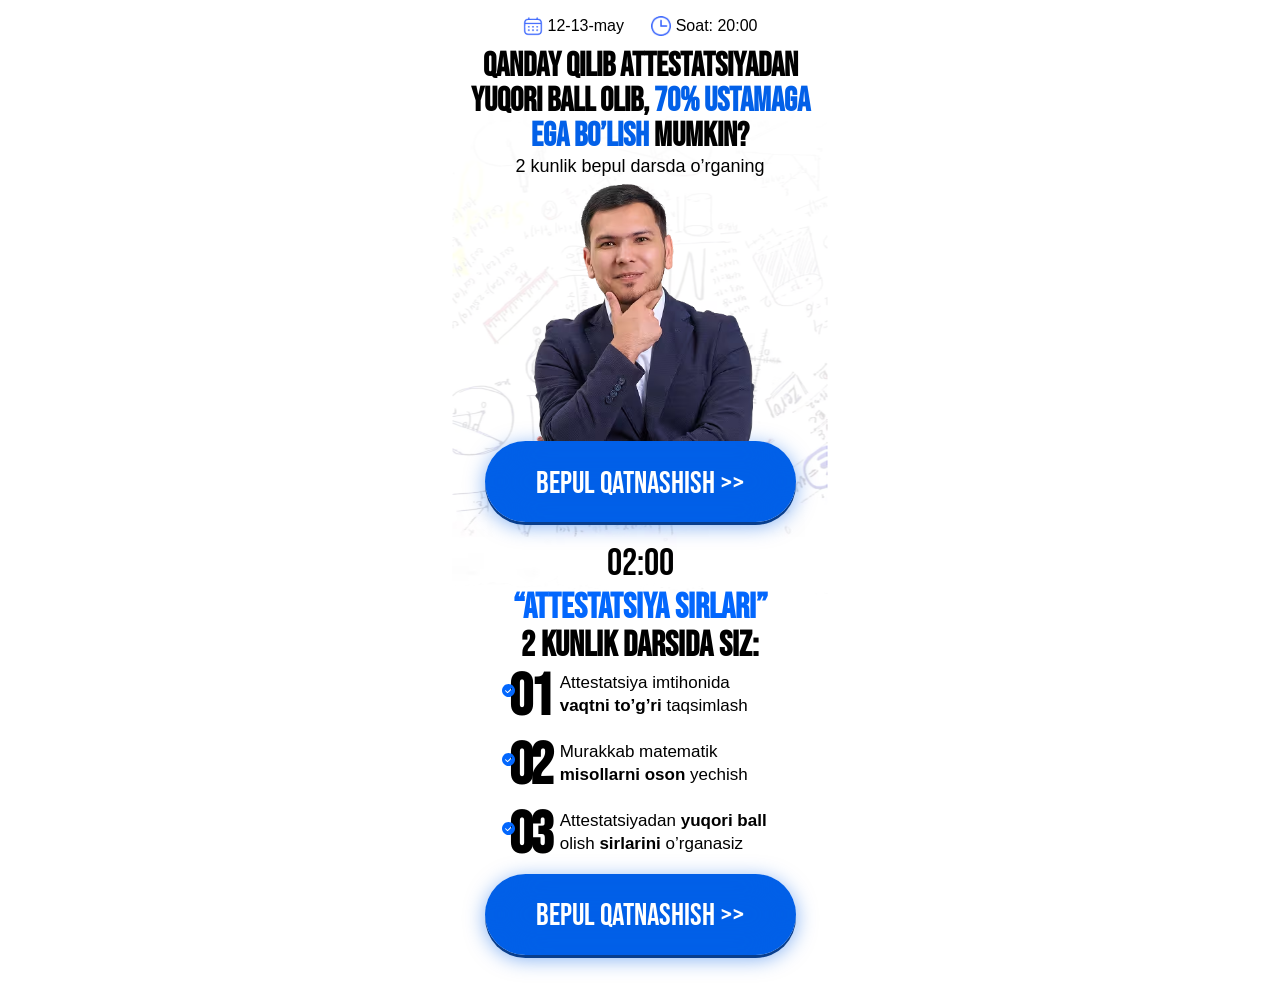
==== index.html @ 6d9cdaf8 "Update index.html" ====
<!DOCTYPE html>
<html lang="uz">
<head>
<meta charset="UTF-8">
<meta name="viewport" content="width=device-width,initial-scale=1">
<meta name="description" content="Attestatsiyadan yuqori ball olib 70% ustamaga ega bo'lish bo'yicha 2 kunlik bepul onlayn dars.">
<title>Abbosxon Sayliev — Attestatsiya Sirlari</title>
<style>*{margin:0;padding:0;box-sizing:border-box}body{background:#fff}.container{max-width:375px;margin:0 auto;padding:0 13px}.wrapper{position:relative}.wrapper__img{position:absolute;top:25px;left:50%;transform:translateX(-50%);max-width:375px;width:100%;height:570px;object-fit:cover;z-index:1}.header{position:relative;z-index:11;padding:16px 0 12px}.header__container{max-width:261px;width:100%;display:flex;align-items:center;justify-content:space-between}.header__row{display:flex;align-items:center;gap:5px}.row__text{font-family:"SF Pro Display",sans-serif;font-size:16px;line-height:100%}.hero{position:relative;z-index:11}.hero__title{font-family:"Bebas Neue",sans-serif;font-size:clamp(25px,8vw,31px);line-height:113%;text-align:center;text-transform:uppercase;margin-bottom:4px;min-height:71px}.hero__title span{color:#0260E8}.hero__text{font-family:Inter,sans-serif;font-size:18px;line-height:100%;text-align:center;margin-bottom:8px}.logo{max-width:229px;width:100%;margin:0 auto;display:flex;height:auto;aspect-ratio:229/258}.btn{max-width:311px;width:100%;display:flex;align-items:center;justify-content:center;gap:8px;font-family:"Bebas Neue",sans-serif;font-size:30px;line-height:100%;height:81px;text-align:center;border-radius:1520px;text-transform:uppercase;color:#fff;text-decoration:none;padding:19px 0;margin:0 auto 32px;background:linear-gradient(0deg,#0260E8,#0260E8),radial-gradient(102.92% 102.92% at 50% -45.56%,rgba(2,96,232,.55) 0%,rgba(2,96,232,0) 100%);box-shadow:0 3px 0 0 #093E8C,0 0 36.48px 0 #0260E899 inset,0 4px 20px 0 #0260E880;border:none;cursor:pointer}.timer{margin-top:-10px;font-family:"Bebas Neue",sans-serif;font-size:36px;line-height:100%;text-align:center;text-transform:uppercase;min-height:36px}.inner__title{margin:8px 0 3px;font-family:"Bebas Neue",sans-serif;font-size:33px;line-height:115%;text-align:center;text-transform:uppercase}.inner__title span{color:#0367FD}.inner__row{display:flex;align-items:center;justify-content:center;gap:8px;margin:0 auto 13px}.row__title{font-family:"Bebas Neue",sans-serif;font-size:56px;line-height:100%;letter-spacing:-.05em;position:relative;z-index:4}.sticky{position:absolute;left:-7px;top:17px;z-index:11}.inner__text{font-family:Inter,sans-serif;font-size:17px;line-height:135%;max-width:211px;width:100%}.inner__text b{font-weight:900}</style>
<link rel="stylesheet" href="./css/main.css" media="print" onload="this.media='all'">
<noscript><link rel="stylesheet" href="./css/main.css"></noscript>
</head>
<body>
<!-- Meta Pixel Code -->
<script>
!function(f,b,e,v,n,t,s)
{if(f.fbq)return;n=f.fbq=function(){n.callMethod?
n.callMethod.apply(n,arguments):n.queue.push(arguments)};
if(!f._fbq)f._fbq=n;n.push=n;n.loaded=!0;n.version='2.0';
n.queue=[];t=b.createElement(e);t.async=!0;
t.src=v;s=b.getElementsByTagName(e)[0];
s.parentNode.insertBefore(t,s)}(window, document,'script',
'https://connect.facebook.net/en_US/fbevents.js');
fbq('init', '818161497680283');
fbq('track', 'PageView');
</script>
<noscript><img height="1" width="1" style="display:none"
src="https://www.facebook.com/tr?id=818161497680283&ev=PageView&noscript=1"
/></noscript>
<!-- End Meta Pixel Code -->
<main>
<div class="wrapper">
<img class="wrapper__img" src="./images/wrapper__img.avif" width="375" height="570" fetchpriority="high" decoding="async" alt="" role="presentation">
<header class="header">
<div class="header__container container">
<div class="header__row">
<img src="./images/calendar.png" width="20" height="20" decoding="async" alt="">
<p class="row__text">12-13-may</p>
</div>
<div class="header__row">
<img src="./images/clock.png" width="20" height="20" decoding="async" alt="">
<p class="row__text">Soat: 20:00</p>
</div>
</div>
</header>
</div>
<section class="hero">
<div class="hero__container container">
<h1 class="hero__title">Qanday qilib Attestatsiyadan <br> yuqori ball olib, <span>70% ustamaga <br> ega bo&rsquo;lish</span> mumkin?</h1>
<p class="hero__text">2 kunlik bepul darsda o&rsquo;rganing</p>
<img src="./images/logo.avif" width="229" height="258" fetchpriority="high" decoding="async" alt="logo" class="logo">
<button type="button" class="btn webinar-cta">bepul qatnashish &gt;&gt;</button>
<p class="timer" id="timer">02:00</p>
<div class="hero__inner">
<h2 class="inner__title"><span>&ldquo;Attestatsiya Sirlari&rdquo;</span> <br> 2 kunlik darsida siz:</h2>
<svg width="0" height="0" style="position:absolute" aria-hidden="true"><symbol id="stic" viewBox="0 0 13 13"><path d="M5.54125 7.97875L3.94875 6.38625C3.85125 6.28875 3.73207 6.24 3.59125 6.24C3.45043 6.24 3.32582 6.29418 3.2175 6.4025C3.12 6.5 3.07125 6.61918 3.07125 6.76C3.07125 6.90082 3.12 7.02 3.2175 7.1175L5.2 9.11625C5.2975 9.21375 5.41125 9.2625 5.54125 9.2625C5.67125 9.2625 5.785 9.21375 5.8825 9.11625L9.76625 5.2325C9.87457 5.12418 9.92875 4.99957 9.92875 4.85875C9.92875 4.71793 9.87457 4.59332 9.76625 4.485C9.65793 4.3875 9.53062 4.34145 9.38437 4.34687C9.23812 4.3523 9.11625 4.40375 9.01875 4.50125L5.54125 7.97875ZM6.5 13C5.61168 13 4.77207 12.8294 3.98125 12.4881C3.19043 12.1469 2.4998 11.6811 1.90937 11.0906C1.31896 10.5002 0.853125 9.80957 0.511875 9.01875C0.170625 8.22793 0 7.38832 0 6.5C0 5.60082 0.170625 4.75582 0.511875 3.965C0.853125 3.17418 1.31896 2.48625 1.90937 1.90125C2.4998 1.31625 3.19043 0.853125 3.98125 0.511875C4.77207 0.170625 5.61168 0 6.5 0C7.39918 0 8.24418 0.170625 9.035 0.511875C9.82582 0.853125 10.5138 1.31625 11.0988 1.90125C11.6838 2.48625 12.1469 3.17418 12.4881 3.965C12.8294 4.75582 13 5.60082 13 6.5C13 7.38832 12.8294 8.22793 12.4881 9.01875C12.1469 9.80957 11.6838 10.5002 11.0988 11.0906C10.5138 11.6811 9.82582 12.1469 9.035 12.4881C8.24418 12.8294 7.39918 13 6.5 13Z" fill="#0367FD"/></symbol></svg>
<div class="inner__row">
<h3 class="row__title">01<svg class="sticky" width="13" height="13" aria-hidden="true"><use href="#stic"/></svg></h3>
<p class="inner__text">Attestatsiya imtihonida <br> <b>vaqtni to&rsquo;g&rsquo;ri</b> taqsimlash</p>
</div>
<div class="inner__row">
<h3 class="row__title">02<svg class="sticky" width="13" height="13" aria-hidden="true"><use href="#stic"/></svg></h3>
<p class="inner__text">Murakkab matematik <br> <b>misollarni oson</b> yechish</p>
</div>
<div class="inner__row">
<h3 class="row__title">03<svg class="sticky" width="13" height="13" aria-hidden="true"><use href="#stic"/></svg></h3>
<p class="inner__text">Attestatsiyadan <b>yuqori ball</b> olish <b>sirlarini</b> o&rsquo;rganasiz</p>
</div>
<button type="button" class="btn webinar-cta">bepul qatnashish &gt;&gt;</button>
</div>
</div>
</section>
</main>
<div id="registrationModal" class="homeModal" style="display:none">
<div class="homeModalOverlay"></div>
<div class="homeFormContainer">
<button type="button" class="closeButton" id="closeModalBtn" aria-label="Yopish"><svg xmlns="http://www.w3.org/2000/svg" width="16" height="16" viewBox="0 0 12 12" fill="none"><path d="M1 11L11 1M1 1L11 11" stroke="currentColor" stroke-width="1.5" stroke-linecap="round"/></svg></button>
<div class="homeFormTop"><h2 class="homeFormTopTitle">Ro&rsquo;yxatdan o&rsquo;tish uchun <br> ma&rsquo;lumotlaringizni kiriting!</h2></div>
<form id="registrationForm" name="contact-form">
<div class="HomeFormRow">
<label class="HomeFormRowLabel" for="phone">Telefon raqamingiz:</label>
<div class="phone-input-container">
<button type="button" class="selected-country" id="selectedCountry">
<div id="selectedCountryFlag" style="display:flex;align-items:center"></div>
<svg id="dropdownIcon" xmlns="http://www.w3.org/2000/svg" width="16" height="16" viewBox="0 0 24 24" fill="none" stroke="currentColor" stroke-width="2" stroke-linecap="round" stroke-linejoin="round"><polyline points="6 9 12 15 18 9"/></svg>
<span class="selected-code" id="selectedCountryCode">+998</span>
</button>
<div class="country-dropdown" id="countryDropdown" style="display:none"></div>
<div class="phone-field" style="flex:1"><input class="HomeFormRowInput phone-input" type="tel" id="phone" name="phone" inputmode="numeric" placeholder="88 888 88 88" autocomplete="tel" style="border:none;background-color:transparent;padding-left:5px;width:100%"></div>
</div>
<p class="homeFormErrorText" id="phoneError" style="display:none">&#10060; Telefon raqam mos emas!</p>
</div>
<button type="submit" class="HomeFormBtn" id="submitBtn">DAVOM ETISH</button>
</form>
</div>
</div>
<script defer src="./js/phoneFormatter.js"></script>
<script defer src="./js/app.js"></script>
</body>
</html>
---- css/main.css ----
@font-face{font-family:"Bebas Neue";src:url(../font/BebasNeue-Regular.subset.woff2) format("woff2");font-weight:400;font-display:swap;size-adjust:105%;ascent-override:90%;descent-override:20%;line-gap-override:0%}.homeModal,.homeModalOverlay{position:fixed;top:0;left:0;width:100%;height:100vh}.homeModal{z-index:30;display:flex;justify-content:center;align-items:center}.homeModalOverlay{background:rgb(0 0 0/.3);backdrop-filter:blur(5px)}.homeFormContainer{position:fixed;z-index:30;background:#fff;color:#000;border-radius:8px;padding:20px 40px 40px;width:100%;max-width:520px;box-shadow:0 4px 12px rgb(0 0 0/.1);margin:0 20px;top:50%;left:50%;transform:translate(-50%,-50%)}.homeFormTop{display:flex;justify-content:space-between}.homeFormTopTitle{font-family:Inter,sans-serif;font-size:clamp(21px,6.6vw,24px);margin:0 auto 20px;color:#000;font-weight:600;text-align:center}.closeButton{background:0 0;border:none;cursor:pointer;padding:4px;display:flex;justify-content:center;align-items:center;position:absolute;top:20px;right:20px;color:#000}.homeFormErrorText{color:#e53e3e;margin-bottom:12px;font-size:14px;font-family:system-ui,-apple-system,sans-serif;padding:5px 0}.HomeFormRowInput,.HomeFormRowLabel{font-family:system-ui,-apple-system,sans-serif;font-size:18px}.HomeFormRow{margin-bottom:20px}.HomeFormRowLabel{display:block;margin-bottom:6px;color:#000}.HomeFormRowInput{width:100%;padding:10px 16px;border:1px solid #c9c9c9;min-height:48px;background:#f3f7f8;border-radius:6px;font-weight:400;outline:0;height:50px;transition:border-color .2s}.HomeFormRowInput:focus{border-color:#FB0}.HomeFormRowInput::placeholder{color:#aaa}.HomeFormBtn{font-family:sans-serif;height:60px;width:100%;cursor:pointer;border-radius:10px;background:linear-gradient(0deg,#0260E8,#0260E8),radial-gradient(102.92% 102.92% at 50% -45.56%,rgb(2 96 232/.55) 0%,#fff0 100%);transition:.3s;font-weight:700;font-size:28px;color:#fff;text-transform:uppercase;border:none;display:flex;align-items:center;justify-content:center}.phone-input-container{display:flex;align-items:center;position:relative;border:1px solid #c9c9c9;background:#fff0;border-radius:6px}.selected-code{display:flex;margin-left:10px}.selected-country{display:flex;align-items:center;padding:10px 0 10px 10px;border-radius:6px;cursor:pointer;min-height:50px;font-family:sans-serif;font-size:18px;min-width:max-content;border:none;background:#fff0}.country-dropdown{position:absolute;top:110%;left:0;width:100%;background:#fff;border:1px solid #c9c9c9;border-radius:6px;box-shadow:0 4px 12px rgb(0 0 0/.1);z-index:40;max-height:200px;overflow-y:auto}.country-option{display:flex;justify-content:space-between;align-items:center;padding:10px;cursor:pointer}.country-option:hover{background:#f3f7f8}.country-option.selected{background:#e6f0fa}.country-name,.country-code{font-family:sans-serif;font-size:14px}.country-code{color:#666}@media (max-width:768px){.homeFormContainer{max-width:100%;padding:80px 20px 20px;margin:0;border-radius:6px;height:100vh}.homeFormTopTitle{font-weight:700;margin-bottom:15px;max-width:408px}.homeFormTop{flex-direction:column;align-items:flex-start}.closeButton{width:100%;height:50px;background:#000;color:#fff;padding-right:20px;top:0;left:0;justify-content:end}.homeFormErrorText{font-size:12px;margin-bottom:8px}.HomeFormRowInput{padding:0 12px;min-height:40px;background:#fff0}.HomeFormRowInput::placeholder{color:#a3a3a3}.HomeFormBtn{font-size:18px;margin-top:24px}}@media (max-width:480px){.HomeFormRowInput{border-radius:10px}.HomeFormBtn{font-size:16px;padding:10px 0;height:50px}}
---- css/main.css ----
@font-face{font-family:"Bebas Neue";src:url(../font/BebasNeue-Regular.subset.woff2) format("woff2");font-weight:400;font-display:swap;size-adjust:105%;ascent-override:90%;descent-override:20%;line-gap-override:0%}.homeModal,.homeModalOverlay{position:fixed;top:0;left:0;width:100%;height:100vh}.homeModal{z-index:30;display:flex;justify-content:center;align-items:center}.homeModalOverlay{background:rgb(0 0 0/.3);backdrop-filter:blur(5px)}.homeFormContainer{position:fixed;z-index:30;background:#fff;color:#000;border-radius:8px;padding:20px 40px 40px;width:100%;max-width:520px;box-shadow:0 4px 12px rgb(0 0 0/.1);margin:0 20px;top:50%;left:50%;transform:translate(-50%,-50%)}.homeFormTop{display:flex;justify-content:space-between}.homeFormTopTitle{font-family:Inter,sans-serif;font-size:clamp(21px,6.6vw,24px);margin:0 auto 20px;color:#000;font-weight:600;text-align:center}.closeButton{background:0 0;border:none;cursor:pointer;padding:4px;display:flex;justify-content:center;align-items:center;position:absolute;top:20px;right:20px;color:#000}.homeFormErrorText{color:#e53e3e;margin-bottom:12px;font-size:14px;font-family:system-ui,-apple-system,sans-serif;padding:5px 0}.HomeFormRowInput,.HomeFormRowLabel{font-family:system-ui,-apple-system,sans-serif;font-size:18px}.HomeFormRow{margin-bottom:20px}.HomeFormRowLabel{display:block;margin-bottom:6px;color:#000}.HomeFormRowInput{width:100%;padding:10px 16px;border:1px solid #c9c9c9;min-height:48px;background:#f3f7f8;border-radius:6px;font-weight:400;outline:0;height:50px;transition:border-color .2s}.HomeFormRowInput:focus{border-color:#FB0}.HomeFormRowInput::placeholder{color:#aaa}.HomeFormBtn{font-family:sans-serif;height:60px;width:100%;cursor:pointer;border-radius:10px;background:linear-gradient(0deg,#0260E8,#0260E8),radial-gradient(102.92% 102.92% at 50% -45.56%,rgb(2 96 232/.55) 0%,#fff0 100%);transition:.3s;font-weight:700;font-size:28px;color:#fff;text-transform:uppercase;border:none;display:flex;align-items:center;justify-content:center}.phone-input-container{display:flex;align-items:center;position:relative;border:1px solid #c9c9c9;background:#fff0;border-radius:6px}.selected-code{display:flex;margin-left:10px}.selected-country{display:flex;align-items:center;padding:10px 0 10px 10px;border-radius:6px;cursor:pointer;min-height:50px;font-family:sans-serif;font-size:18px;min-width:max-content;border:none;background:#fff0}.country-dropdown{position:absolute;top:110%;left:0;width:100%;background:#fff;border:1px solid #c9c9c9;border-radius:6px;box-shadow:0 4px 12px rgb(0 0 0/.1);z-index:40;max-height:200px;overflow-y:auto}.country-option{display:flex;justify-content:space-between;align-items:center;padding:10px;cursor:pointer}.country-option:hover{background:#f3f7f8}.country-option.selected{background:#e6f0fa}.country-name,.country-code{font-family:sans-serif;font-size:14px}.country-code{color:#666}@media (max-width:768px){.homeFormContainer{max-width:100%;padding:80px 20px 20px;margin:0;border-radius:6px;height:100vh}.homeFormTopTitle{font-weight:700;margin-bottom:15px;max-width:408px}.homeFormTop{flex-direction:column;align-items:flex-start}.closeButton{width:100%;height:50px;background:#000;color:#fff;padding-right:20px;top:0;left:0;justify-content:end}.homeFormErrorText{font-size:12px;margin-bottom:8px}.HomeFormRowInput{padding:0 12px;min-height:40px;background:#fff0}.HomeFormRowInput::placeholder{color:#a3a3a3}.HomeFormBtn{font-size:18px;margin-top:24px}}@media (max-width:480px){.HomeFormRowInput{border-radius:10px}.HomeFormBtn{font-size:16px;padding:10px 0;height:50px}}
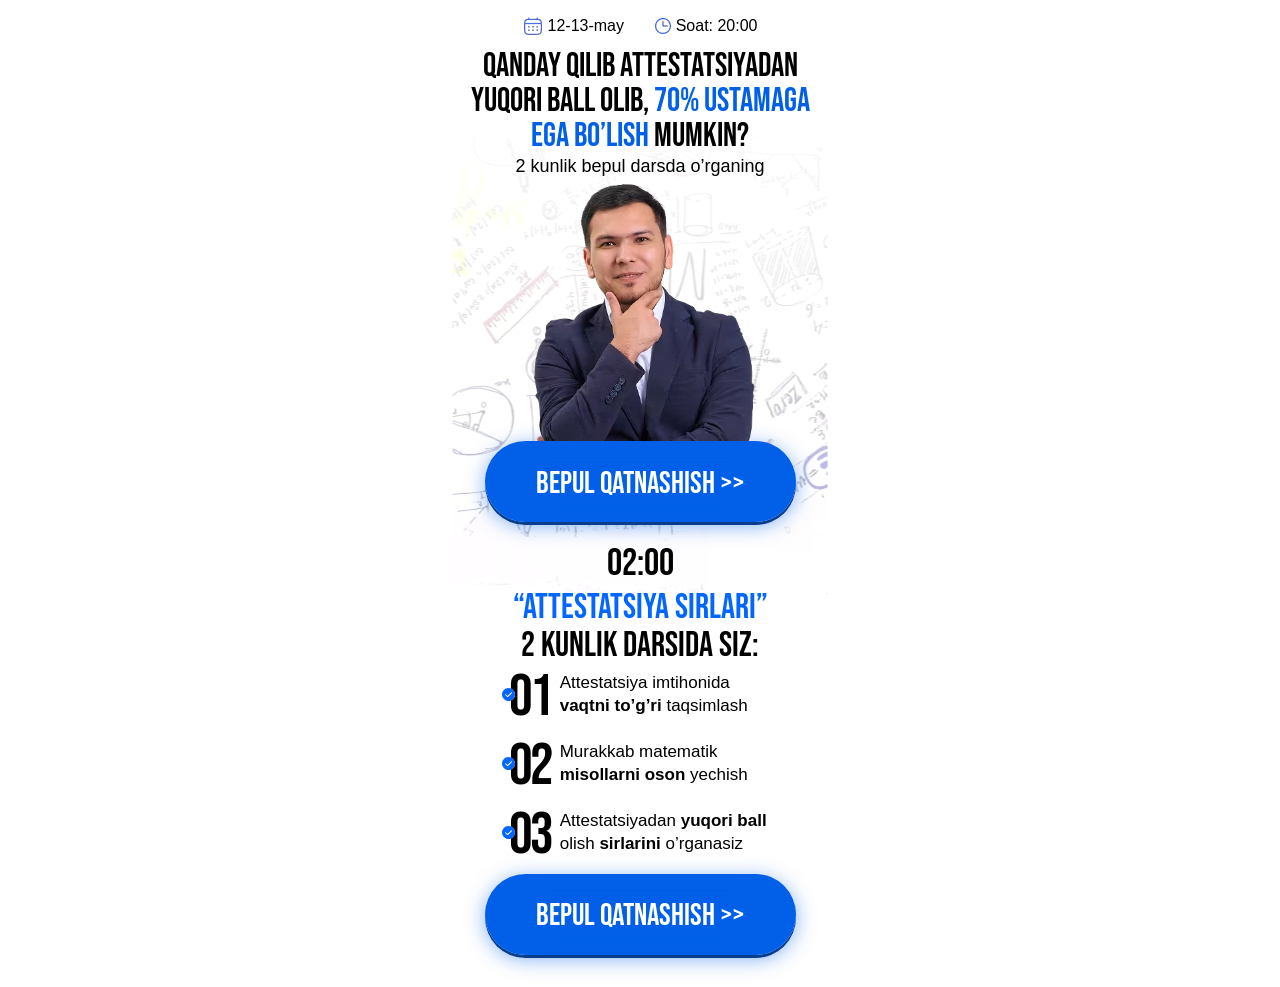
==== commit f6549652: "add" ====
--- a/index.html
+++ b/index.html
@@ -3,41 +3,25 @@
 <head>
 <meta charset="UTF-8">
 <meta name="viewport" content="width=device-width,initial-scale=1">
-<meta name="description" content="Attestatsiyadan yuqori ball olib 70% ustamaga ega bo'lish bo'yicha 2 kunlik bepul onlayn dars.">
 <title>Abbosxon Sayliev — Attestatsiya Sirlari</title>
-<style>*{margin:0;padding:0;box-sizing:border-box}body{background:#fff}.container{max-width:375px;margin:0 auto;padding:0 13px}.wrapper{position:relative}.wrapper__img{position:absolute;top:25px;left:50%;transform:translateX(-50%);max-width:375px;width:100%;height:570px;object-fit:cover;z-index:1}.header{position:relative;z-index:11;padding:16px 0 12px}.header__container{max-width:261px;width:100%;display:flex;align-items:center;justify-content:space-between}.header__row{display:flex;align-items:center;gap:5px}.row__text{font-family:"SF Pro Display",sans-serif;font-size:16px;line-height:100%}.hero{position:relative;z-index:11}.hero__title{font-family:"Bebas Neue",sans-serif;font-size:clamp(25px,8vw,31px);line-height:113%;text-align:center;text-transform:uppercase;margin-bottom:4px;min-height:71px}.hero__title span{color:#0260E8}.hero__text{font-family:Inter,sans-serif;font-size:18px;line-height:100%;text-align:center;margin-bottom:8px}.logo{max-width:229px;width:100%;margin:0 auto;display:flex;height:auto;aspect-ratio:229/258}.btn{max-width:311px;width:100%;display:flex;align-items:center;justify-content:center;gap:8px;font-family:"Bebas Neue",sans-serif;font-size:30px;line-height:100%;height:81px;text-align:center;border-radius:1520px;text-transform:uppercase;color:#fff;text-decoration:none;padding:19px 0;margin:0 auto 32px;background:linear-gradient(0deg,#0260E8,#0260E8),radial-gradient(102.92% 102.92% at 50% -45.56%,rgba(2,96,232,.55) 0%,rgba(2,96,232,0) 100%);box-shadow:0 3px 0 0 #093E8C,0 0 36.48px 0 #0260E899 inset,0 4px 20px 0 #0260E880;border:none;cursor:pointer}.timer{margin-top:-10px;font-family:"Bebas Neue",sans-serif;font-size:36px;line-height:100%;text-align:center;text-transform:uppercase;min-height:36px}.inner__title{margin:8px 0 3px;font-family:"Bebas Neue",sans-serif;font-size:33px;line-height:115%;text-align:center;text-transform:uppercase}.inner__title span{color:#0367FD}.inner__row{display:flex;align-items:center;justify-content:center;gap:8px;margin:0 auto 13px}.row__title{font-family:"Bebas Neue",sans-serif;font-size:56px;line-height:100%;letter-spacing:-.05em;position:relative;z-index:4}.sticky{position:absolute;left:-7px;top:17px;z-index:11}.inner__text{font-family:Inter,sans-serif;font-size:17px;line-height:135%;max-width:211px;width:100%}.inner__text b{font-weight:900}</style>
+<style>*{margin:0;padding:0;box-sizing:border-box}body{background:#fff}.container{max-width:375px;margin:0 auto;padding:0 13px}.wrapper{position:relative}.wrapper__img{position:absolute;top:25px;left:50%;transform:translateX(-50%);max-width:375px;width:100%;height:570px;object-fit:cover;z-index:1}.header{position:relative;z-index:11;padding:16px 0 12px}.header__container{max-width:261px;width:100%;display:flex;align-items:center;justify-content:space-between}.header__row{display:flex;align-items:center;gap:5px}.row__text{font-family:"SF Pro Display",sans-serif;font-size:16px;line-height:100%}.hero{position:relative;z-index:11}.hero__title{font-family:"Bebas Neue",sans-serif;font-size:clamp(25px,8vw,31px);line-height:113%;text-align:center;text-transform:uppercase;margin-bottom:4px;min-height:71px;font-weight:400}.hero__title span{color:#0260E8}.hero__text{font-family:Inter,sans-serif;font-size:18px;line-height:100%;text-align:center;margin-bottom:8px}.logo{max-width:229px;width:100%;margin:0 auto;display:flex;height:auto;aspect-ratio:229/258}.btn{max-width:311px;width:100%;display:flex;align-items:center;justify-content:center;gap:8px;font-family:"Bebas Neue",sans-serif;font-size:30px;line-height:100%;height:81px;text-align:center;border-radius:1520px;text-transform:uppercase;color:#fff;text-decoration:none;padding:19px 0;margin:0 auto 32px;background:linear-gradient(0deg,#0260E8,#0260E8),radial-gradient(102.92% 102.92% at 50% -45.56%,rgba(2,96,232,.55) 0%,rgba(2,96,232,0) 100%);box-shadow:0 3px 0 0 #093E8C,0 0 36.48px 0 #0260E899 inset,0 4px 20px 0 #0260E880;border:none;cursor:pointer;font-weight:400}.timer{margin-top:-10px;font-family:"Bebas Neue",sans-serif;font-size:36px;line-height:100%;text-align:center;text-transform:uppercase;min-height:36px}.inner__title{margin:8px 0 3px;font-family:"Bebas Neue",sans-serif;font-size:33px;line-height:115%;text-align:center;text-transform:uppercase;font-weight:400}.inner__title span{color:#0367FD}.inner__row{display:flex;align-items:center;justify-content:center;gap:8px;margin:0 auto 13px}.row__title{font-family:"Bebas Neue",sans-serif;font-size:56px;line-height:100%;letter-spacing:-.05em;font-weight:400;position:relative;z-index:4}.sticky{position:absolute;left:-7px;top:25%;transform:translateY(-50%);z-index:11}.inner__text{font-family:Inter,sans-serif;font-size:17px;line-height:135%;max-width:211px;width:100%}.inner__text b{font-weight:900}</style>
 <link rel="stylesheet" href="./css/main.css" media="print" onload="this.media='all'">
 <noscript><link rel="stylesheet" href="./css/main.css"></noscript>
+<link rel="preconnect" href="https://connect.facebook.net" />
+<link rel="preconnect" href="https://www.facebook.com" />
 </head>
 <body>
-<!-- Meta Pixel Code -->
-<script>
-!function(f,b,e,v,n,t,s)
-{if(f.fbq)return;n=f.fbq=function(){n.callMethod?
-n.callMethod.apply(n,arguments):n.queue.push(arguments)};
-if(!f._fbq)f._fbq=n;n.push=n;n.loaded=!0;n.version='2.0';
-n.queue=[];t=b.createElement(e);t.async=!0;
-t.src=v;s=b.getElementsByTagName(e)[0];
-s.parentNode.insertBefore(t,s)}(window, document,'script',
-'https://connect.facebook.net/en_US/fbevents.js');
-fbq('init', '818161497680283');
-fbq('track', 'PageView');
-</script>
-<noscript><img height="1" width="1" style="display:none"
-src="https://www.facebook.com/tr?id=818161497680283&ev=PageView&noscript=1"
-/></noscript>
-<!-- End Meta Pixel Code -->
 <main>
 <div class="wrapper">
-<img class="wrapper__img" src="./images/wrapper__img.avif" width="375" height="570" fetchpriority="high" decoding="async" alt="" role="presentation">
+<img id="wrapperImg" class="wrapper__img" width="375" height="570" decoding="async" alt="" role="presentation">
 <header class="header">
 <div class="header__container container">
 <div class="header__row">
-<img src="./images/calendar.png" width="20" height="20" decoding="async" alt="">
+<img src="./images/calendar.avif" width="20" height="20" decoding="async" loading="lazy" alt="logo">
 <p class="row__text">12-13-may</p>
 </div>
 <div class="header__row">
-<img src="./images/clock.png" width="20" height="20" decoding="async" alt="">
+<img src="./images/clock.avif" width="16" height="16" decoding="async" loading="lazy" alt="logo">
 <p class="row__text">Soat: 20:00</p>
 </div>
 </div>
@@ -47,28 +31,52 @@
 <div class="hero__container container">
 <h1 class="hero__title">Qanday qilib Attestatsiyadan <br> yuqori ball olib, <span>70% ustamaga <br> ega bo&rsquo;lish</span> mumkin?</h1>
 <p class="hero__text">2 kunlik bepul darsda o&rsquo;rganing</p>
-<img src="./images/logo.avif" width="229" height="258" fetchpriority="high" decoding="async" alt="logo" class="logo">
+<img src="./images/logo.avif" width="229" height="258" fetchpriority="high" decoding="async" loading="lazy" alt="logo" class="logo">
 <button type="button" class="btn webinar-cta">bepul qatnashish &gt;&gt;</button>
 <p class="timer" id="timer">02:00</p>
 <div class="hero__inner">
 <h2 class="inner__title"><span>&ldquo;Attestatsiya Sirlari&rdquo;</span> <br> 2 kunlik darsida siz:</h2>
-<svg width="0" height="0" style="position:absolute" aria-hidden="true"><symbol id="stic" viewBox="0 0 13 13"><path d="M5.54125 7.97875L3.94875 6.38625C3.85125 6.28875 3.73207 6.24 3.59125 6.24C3.45043 6.24 3.32582 6.29418 3.2175 6.4025C3.12 6.5 3.07125 6.61918 3.07125 6.76C3.07125 6.90082 3.12 7.02 3.2175 7.1175L5.2 9.11625C5.2975 9.21375 5.41125 9.2625 5.54125 9.2625C5.67125 9.2625 5.785 9.21375 5.8825 9.11625L9.76625 5.2325C9.87457 5.12418 9.92875 4.99957 9.92875 4.85875C9.92875 4.71793 9.87457 4.59332 9.76625 4.485C9.65793 4.3875 9.53062 4.34145 9.38437 4.34687C9.23812 4.3523 9.11625 4.40375 9.01875 4.50125L5.54125 7.97875ZM6.5 13C5.61168 13 4.77207 12.8294 3.98125 12.4881C3.19043 12.1469 2.4998 11.6811 1.90937 11.0906C1.31896 10.5002 0.853125 9.80957 0.511875 9.01875C0.170625 8.22793 0 7.38832 0 6.5C0 5.60082 0.170625 4.75582 0.511875 3.965C0.853125 3.17418 1.31896 2.48625 1.90937 1.90125C2.4998 1.31625 3.19043 0.853125 3.98125 0.511875C4.77207 0.170625 5.61168 0 6.5 0C7.39918 0 8.24418 0.170625 9.035 0.511875C9.82582 0.853125 10.5138 1.31625 11.0988 1.90125C11.6838 2.48625 12.1469 3.17418 12.4881 3.965C12.8294 4.75582 13 5.60082 13 6.5C13 7.38832 12.8294 8.22793 12.4881 9.01875C12.1469 9.80957 11.6838 10.5002 11.0988 11.0906C10.5138 11.6811 9.82582 12.1469 9.035 12.4881C8.24418 12.8294 7.39918 13 6.5 13Z" fill="#0367FD"/></symbol></svg>
 <div class="inner__row">
-<h3 class="row__title">01<svg class="sticky" width="13" height="13" aria-hidden="true"><use href="#stic"/></svg></h3>
+<h3 class="row__title">
+01
+<span class="sticky" >
+<svg width="13" height="13" viewBox="0 0 13 13" fill="none" xmlns="http://www.w3.org/2000/svg">
+<circle cx="6.5" cy="6.5" r="6.5" fill="white"/>
+<path d="M5.54125 7.97875L3.94875 6.38625C3.85125 6.28875 3.73207 6.24 3.59125 6.24C3.45043 6.24 3.32582 6.29418 3.2175 6.4025C3.12 6.5 3.07125 6.61918 3.07125 6.76C3.07125 6.90082 3.12 7.02 3.2175 7.1175L5.2 9.11625C5.2975 9.21375 5.41125 9.2625 5.54125 9.2625C5.67125 9.2625 5.785 9.21375 5.8825 9.11625L9.76625 5.2325C9.87457 5.12418 9.92875 4.99957 9.92875 4.85875C9.92875 4.71793 9.87457 4.59332 9.76625 4.485C9.65793 4.3875 9.53062 4.34145 9.38437 4.34687C9.23812 4.3523 9.11625 4.40375 9.01875 4.50125L5.54125 7.97875ZM6.5 13C5.61168 13 4.77207 12.8294 3.98125 12.4881C3.19043 12.1469 2.4998 11.6811 1.90937 11.0906C1.31896 10.5002 0.853125 9.80957 0.511875 9.01875C0.170625 8.22793 0 7.38832 0 6.5C0 5.60082 0.170625 4.75582 0.511875 3.965C0.853125 3.17418 1.31896 2.48625 1.90937 1.90125C2.4998 1.31625 3.19043 0.853125 3.98125 0.511875C4.77207 0.170625 5.61168 0 6.5 0C7.39918 0 8.24418 0.170625 9.035 0.511875C9.82582 0.853125 10.5138 1.31625 11.0988 1.90125C11.6838 2.48625 12.1469 3.17418 12.4881 3.965C12.8294 4.75582 13 5.60082 13 6.5C13 7.38832 12.8294 8.22793 12.4881 9.01875C12.1469 9.80957 11.6838 10.5002 11.0988 11.0906C10.5138 11.6811 9.82582 12.1469 9.035 12.4881C8.24418 12.8294 7.39918 13 6.5 13Z" fill="#0367FD"/>
+</svg>
+</span>
+</h3>
 <p class="inner__text">Attestatsiya imtihonida <br> <b>vaqtni to&rsquo;g&rsquo;ri</b> taqsimlash</p>
 </div>
 <div class="inner__row">
-<h3 class="row__title">02<svg class="sticky" width="13" height="13" aria-hidden="true"><use href="#stic"/></svg></h3>
+<h3 class="row__title">
+02
+<span class="sticky" >
+<svg width="13" height="13" viewBox="0 0 13 13" fill="none" xmlns="http://www.w3.org/2000/svg">
+<circle cx="6.5" cy="6.5" r="6.5" fill="white"/>
+<path d="M5.54125 7.97875L3.94875 6.38625C3.85125 6.28875 3.73207 6.24 3.59125 6.24C3.45043 6.24 3.32582 6.29418 3.2175 6.4025C3.12 6.5 3.07125 6.61918 3.07125 6.76C3.07125 6.90082 3.12 7.02 3.2175 7.1175L5.2 9.11625C5.2975 9.21375 5.41125 9.2625 5.54125 9.2625C5.67125 9.2625 5.785 9.21375 5.8825 9.11625L9.76625 5.2325C9.87457 5.12418 9.92875 4.99957 9.92875 4.85875C9.92875 4.71793 9.87457 4.59332 9.76625 4.485C9.65793 4.3875 9.53062 4.34145 9.38437 4.34687C9.23812 4.3523 9.11625 4.40375 9.01875 4.50125L5.54125 7.97875ZM6.5 13C5.61168 13 4.77207 12.8294 3.98125 12.4881C3.19043 12.1469 2.4998 11.6811 1.90937 11.0906C1.31896 10.5002 0.853125 9.80957 0.511875 9.01875C0.170625 8.22793 0 7.38832 0 6.5C0 5.60082 0.170625 4.75582 0.511875 3.965C0.853125 3.17418 1.31896 2.48625 1.90937 1.90125C2.4998 1.31625 3.19043 0.853125 3.98125 0.511875C4.77207 0.170625 5.61168 0 6.5 0C7.39918 0 8.24418 0.170625 9.035 0.511875C9.82582 0.853125 10.5138 1.31625 11.0988 1.90125C11.6838 2.48625 12.1469 3.17418 12.4881 3.965C12.8294 4.75582 13 5.60082 13 6.5C13 7.38832 12.8294 8.22793 12.4881 9.01875C12.1469 9.80957 11.6838 10.5002 11.0988 11.0906C10.5138 11.6811 9.82582 12.1469 9.035 12.4881C8.24418 12.8294 7.39918 13 6.5 13Z" fill="#0367FD"/>
+</svg>
+</span>
+</h3>
 <p class="inner__text">Murakkab matematik <br> <b>misollarni oson</b> yechish</p>
 </div>
 <div class="inner__row">
-<h3 class="row__title">03<svg class="sticky" width="13" height="13" aria-hidden="true"><use href="#stic"/></svg></h3>
+<h3 class="row__title">
+03
+<span class="sticky" >
+<svg width="13" height="13" viewBox="0 0 13 13" fill="none" xmlns="http://www.w3.org/2000/svg">
+<circle cx="6.5" cy="6.5" r="6.5" fill="white"/>
+<path d="M5.54125 7.97875L3.94875 6.38625C3.85125 6.28875 3.73207 6.24 3.59125 6.24C3.45043 6.24 3.32582 6.29418 3.2175 6.4025C3.12 6.5 3.07125 6.61918 3.07125 6.76C3.07125 6.90082 3.12 7.02 3.2175 7.1175L5.2 9.11625C5.2975 9.21375 5.41125 9.2625 5.54125 9.2625C5.67125 9.2625 5.785 9.21375 5.8825 9.11625L9.76625 5.2325C9.87457 5.12418 9.92875 4.99957 9.92875 4.85875C9.92875 4.71793 9.87457 4.59332 9.76625 4.485C9.65793 4.3875 9.53062 4.34145 9.38437 4.34687C9.23812 4.3523 9.11625 4.40375 9.01875 4.50125L5.54125 7.97875ZM6.5 13C5.61168 13 4.77207 12.8294 3.98125 12.4881C3.19043 12.1469 2.4998 11.6811 1.90937 11.0906C1.31896 10.5002 0.853125 9.80957 0.511875 9.01875C0.170625 8.22793 0 7.38832 0 6.5C0 5.60082 0.170625 4.75582 0.511875 3.965C0.853125 3.17418 1.31896 2.48625 1.90937 1.90125C2.4998 1.31625 3.19043 0.853125 3.98125 0.511875C4.77207 0.170625 5.61168 0 6.5 0C7.39918 0 8.24418 0.170625 9.035 0.511875C9.82582 0.853125 10.5138 1.31625 11.0988 1.90125C11.6838 2.48625 12.1469 3.17418 12.4881 3.965C12.8294 4.75582 13 5.60082 13 6.5C13 7.38832 12.8294 8.22793 12.4881 9.01875C12.1469 9.80957 11.6838 10.5002 11.0988 11.0906C10.5138 11.6811 9.82582 12.1469 9.035 12.4881C8.24418 12.8294 7.39918 13 6.5 13Z" fill="#0367FD"/>
+</svg>
+</span>
+</h3>
 <p class="inner__text">Attestatsiyadan <b>yuqori ball</b> olish <b>sirlarini</b> o&rsquo;rganasiz</p>
 </div>
 <button type="button" class="btn webinar-cta">bepul qatnashish &gt;&gt;</button>
 </div>
 </div>
 </section>
+<img class="wrapper__img" src="./images/wrapper__img.avif" width="375" height="570" loading="lazy" decoding="async" alt="icon">
 </main>
 <div id="registrationModal" class="homeModal" style="display:none">
 <div class="homeModalOverlay"></div>
@@ -93,7 +101,21 @@
 </form>
 </div>
 </div>
+<script>window.addEventListener('load',function(){setTimeout(function(){document.getElementById('wrapperImg').src='./images/wrapper__img.avif';},1000);});</script>
 <script defer src="./js/phoneFormatter.js"></script>
 <script defer src="./js/app.js"></script>
+<script defer >
+!function(f,b,e,v,n,t,s)
+{if(f.fbq)return;n=f.fbq=function(){n.callMethod?
+n.callMethod.apply(n,arguments):n.queue.push(arguments)};
+if(!f._fbq)f._fbq=n;n.push=n;n.loaded=!0;n.version='2.0';
+n.queue=[];t=b.createElement(e);t.async=!0;
+t.src=v;s=b.getElementsByTagName(e)[0];
+s.parentNode.insertBefore(t,s)}(window, document,'script',
+'https://connect.facebook.net/en_US/fbevents.js');
+fbq('init', '818161497680283');
+fbq('track', 'PageView');
+</script>
+<noscript><img height="1" width="1" style="display:none" src="https://www.facebook.com/tr?id=818161497680283&ev=PageView&noscript=1" /></noscript>
 </body>
-</html>
+</html>
--- a/css/main.css
+++ b/css/main.css
@@ -1 +1 @@
-@font-face{font-family:"Bebas Neue";src:url(../font/BebasNeue-Regular.subset.woff2) format("woff2");font-weight:400;font-display:swap;size-adjust:105%;ascent-override:90%;descent-override:20%;line-gap-override:0%}.homeModal,.homeModalOverlay{position:fixed;top:0;left:0;width:100%;height:100vh}.homeModal{z-index:30;display:flex;justify-content:center;align-items:center}.homeModalOverlay{background:rgb(0 0 0/.3);backdrop-filter:blur(5px)}.homeFormContainer{position:fixed;z-index:30;background:#fff;color:#000;border-radius:8px;padding:20px 40px 40px;width:100%;max-width:520px;box-shadow:0 4px 12px rgb(0 0 0/.1);margin:0 20px;top:50%;left:50%;transform:translate(-50%,-50%)}.homeFormTop{display:flex;justify-content:space-between}.homeFormTopTitle{font-family:Inter,sans-serif;font-size:clamp(21px,6.6vw,24px);margin:0 auto 20px;color:#000;font-weight:600;text-align:center}.closeButton{background:0 0;border:none;cursor:pointer;padding:4px;display:flex;justify-content:center;align-items:center;position:absolute;top:20px;right:20px;color:#000}.homeFormErrorText{color:#e53e3e;margin-bottom:12px;font-size:14px;font-family:system-ui,-apple-system,sans-serif;padding:5px 0}.HomeFormRowInput,.HomeFormRowLabel{font-family:system-ui,-apple-system,sans-serif;font-size:18px}.HomeFormRow{margin-bottom:20px}.HomeFormRowLabel{display:block;margin-bottom:6px;color:#000}.HomeFormRowInput{width:100%;padding:10px 16px;border:1px solid #c9c9c9;min-height:48px;background:#f3f7f8;border-radius:6px;font-weight:400;outline:0;height:50px;transition:border-color .2s}.HomeFormRowInput:focus{border-color:#FB0}.HomeFormRowInput::placeholder{color:#aaa}.HomeFormBtn{font-family:sans-serif;height:60px;width:100%;cursor:pointer;border-radius:10px;background:linear-gradient(0deg,#0260E8,#0260E8),radial-gradient(102.92% 102.92% at 50% -45.56%,rgb(2 96 232/.55) 0%,#fff0 100%);transition:.3s;font-weight:700;font-size:28px;color:#fff;text-transform:uppercase;border:none;display:flex;align-items:center;justify-content:center}.phone-input-container{display:flex;align-items:center;position:relative;border:1px solid #c9c9c9;background:#fff0;border-radius:6px}.selected-code{display:flex;margin-left:10px}.selected-country{display:flex;align-items:center;padding:10px 0 10px 10px;border-radius:6px;cursor:pointer;min-height:50px;font-family:sans-serif;font-size:18px;min-width:max-content;border:none;background:#fff0}.country-dropdown{position:absolute;top:110%;left:0;width:100%;background:#fff;border:1px solid #c9c9c9;border-radius:6px;box-shadow:0 4px 12px rgb(0 0 0/.1);z-index:40;max-height:200px;overflow-y:auto}.country-option{display:flex;justify-content:space-between;align-items:center;padding:10px;cursor:pointer}.country-option:hover{background:#f3f7f8}.country-option.selected{background:#e6f0fa}.country-name,.country-code{font-family:sans-serif;font-size:14px}.country-code{color:#666}@media (max-width:768px){.homeFormContainer{max-width:100%;padding:80px 20px 20px;margin:0;border-radius:6px;height:100vh}.homeFormTopTitle{font-weight:700;margin-bottom:15px;max-width:408px}.homeFormTop{flex-direction:column;align-items:flex-start}.closeButton{width:100%;height:50px;background:#000;color:#fff;padding-right:20px;top:0;left:0;justify-content:end}.homeFormErrorText{font-size:12px;margin-bottom:8px}.HomeFormRowInput{padding:0 12px;min-height:40px;background:#fff0}.HomeFormRowInput::placeholder{color:#a3a3a3}.HomeFormBtn{font-size:18px;margin-top:24px}}@media (max-width:480px){.HomeFormRowInput{border-radius:10px}.HomeFormBtn{font-size:16px;padding:10px 0;height:50px}}
+@font-face{font-family:"Bebas Neue";src:url(../font/BebasNeue-Regular.subset.woff2) format("woff2");font-weight:400;font-display:swap;size-adjust:105%;ascent-override:90%;descent-override:20%;line-gap-override:0%}.homeModal,.homeModalOverlay{position:fixed;top:0;left:0;width:100%;height:100vh}.homeModal{z-index:30;display:flex;justify-content:center;align-items:center}.homeModalOverlay{background:rgb(0 0 0/.3);backdrop-filter:blur(5px)}.homeFormContainer{position:fixed;z-index:30;background:#fff;color:#000;border-radius:8px;padding:20px 40px 40px;width:100%;max-width:520px;box-shadow:0 4px 12px rgb(0 0 0/.1);margin:0 20px;top:50%;left:50%;transform:translate(-50%,-50%)}.homeFormTop{display:flex;justify-content:space-between}.homeFormTopTitle{font-family:Inter,sans-serif;font-size:clamp(21px,6.6vw,24px);margin:0 auto 20px;color:#000;font-weight:600;text-align:center}.closeButton{background:0 0;border:none;cursor:pointer;padding:4px;display:flex;justify-content:center;align-items:center;position:absolute;top:20px;right:20px;color:#000}.homeFormErrorText{color:#e53e3e;margin-bottom:12px;font-size:14px;font-family:system-ui,-apple-system,sans-serif;padding:5px 0}.HomeFormRowInput,.HomeFormRowLabel{font-family:system-ui,-apple-system,sans-serif;font-size:18px}.HomeFormRow{margin-bottom:20px}.HomeFormRowLabel{display:block;margin-bottom:6px;color:#000}.HomeFormRowInput{width:100%;padding:10px 16px;border:1px solid #c9c9c9;min-height:48px;background:#f3f7f8;border-radius:6px;font-weight:400;outline:0;height:50px;transition:border-color .2s}.HomeFormRowInput:focus{border-color:#FB0}.HomeFormRowInput::placeholder{color:#aaa}.HomeFormBtn{font-family:sans-serif;height:60px;width:100%;cursor:pointer;border-radius:10px;background:linear-gradient(0deg,#0260E8,#0260E8),radial-gradient(102.92% 102.92% at 50% -45.56%,rgb(2 96 232/.55) 0%,#fff0 100%);transition:.3s;font-weight:700;font-size:28px;color:#fff;text-transform:uppercase;border:none;display:flex;align-items:center;justify-content:center}.phone-input-container{display:flex;align-items:center;position:relative;border:1px solid #c9c9c9;background:#fff0;border-radius:6px}.selected-code{display:flex;margin-left:10px}.selected-country{display:flex;align-items:center;padding:10px 0 10px 10px;border-radius:6px;cursor:pointer;min-height:50px;font-family:sans-serif;font-size:18px;min-width:max-content;border:none;background:#fff0}.country-dropdown{position:absolute;top:110%;left:0;width:100%;background:#fff;border:1px solid #c9c9c9;border-radius:6px;box-shadow:0 4px 12px rgb(0 0 0/.1);z-index:40;max-height:200px;overflow-y:auto}.country-option{display:flex;justify-content:space-between;align-items:center;padding:10px;cursor:pointer}.country-option:hover{background:#f3f7f8}.country-option.selected{background:#e6f0fa}.country-name,.country-code{font-family:sans-serif;font-size:14px}.country-code{color:#666}@media (max-width:768px){.homeFormContainer{max-width:100%;padding:80px 20px 20px;margin:0;border-radius:6px;height:100vh}.homeFormTopTitle{font-weight:700;margin-bottom:15px;max-width:408px}.homeFormTop{flex-direction:column;align-items:flex-start}.closeButton{width:100%;height:50px;background:#000;color:#fff;padding-right:20px;top:0;left:0;justify-content:end}.homeFormErrorText{font-size:12px;margin-bottom:8px}.HomeFormRowInput{padding:0 12px;min-height:40px;background:#fff0}.HomeFormRowInput::placeholder{color:#a3a3a3}.HomeFormBtn{font-size:18px;margin-top:24px}}@media (max-width:480px){.HomeFormRowInput{border-radius:10px}.HomeFormBtn{font-size:16px;padding:10px 0;height:50px}}
--- a/css/main.css
+++ b/css/main.css
@@ -1 +1 @@
-@font-face{font-family:"Bebas Neue";src:url(../font/BebasNeue-Regular.subset.woff2) format("woff2");font-weight:400;font-display:swap;size-adjust:105%;ascent-override:90%;descent-override:20%;line-gap-override:0%}.homeModal,.homeModalOverlay{position:fixed;top:0;left:0;width:100%;height:100vh}.homeModal{z-index:30;display:flex;justify-content:center;align-items:center}.homeModalOverlay{background:rgb(0 0 0/.3);backdrop-filter:blur(5px)}.homeFormContainer{position:fixed;z-index:30;background:#fff;color:#000;border-radius:8px;padding:20px 40px 40px;width:100%;max-width:520px;box-shadow:0 4px 12px rgb(0 0 0/.1);margin:0 20px;top:50%;left:50%;transform:translate(-50%,-50%)}.homeFormTop{display:flex;justify-content:space-between}.homeFormTopTitle{font-family:Inter,sans-serif;font-size:clamp(21px,6.6vw,24px);margin:0 auto 20px;color:#000;font-weight:600;text-align:center}.closeButton{background:0 0;border:none;cursor:pointer;padding:4px;display:flex;justify-content:center;align-items:center;position:absolute;top:20px;right:20px;color:#000}.homeFormErrorText{color:#e53e3e;margin-bottom:12px;font-size:14px;font-family:system-ui,-apple-system,sans-serif;padding:5px 0}.HomeFormRowInput,.HomeFormRowLabel{font-family:system-ui,-apple-system,sans-serif;font-size:18px}.HomeFormRow{margin-bottom:20px}.HomeFormRowLabel{display:block;margin-bottom:6px;color:#000}.HomeFormRowInput{width:100%;padding:10px 16px;border:1px solid #c9c9c9;min-height:48px;background:#f3f7f8;border-radius:6px;font-weight:400;outline:0;height:50px;transition:border-color .2s}.HomeFormRowInput:focus{border-color:#FB0}.HomeFormRowInput::placeholder{color:#aaa}.HomeFormBtn{font-family:sans-serif;height:60px;width:100%;cursor:pointer;border-radius:10px;background:linear-gradient(0deg,#0260E8,#0260E8),radial-gradient(102.92% 102.92% at 50% -45.56%,rgb(2 96 232/.55) 0%,#fff0 100%);transition:.3s;font-weight:700;font-size:28px;color:#fff;text-transform:uppercase;border:none;display:flex;align-items:center;justify-content:center}.phone-input-container{display:flex;align-items:center;position:relative;border:1px solid #c9c9c9;background:#fff0;border-radius:6px}.selected-code{display:flex;margin-left:10px}.selected-country{display:flex;align-items:center;padding:10px 0 10px 10px;border-radius:6px;cursor:pointer;min-height:50px;font-family:sans-serif;font-size:18px;min-width:max-content;border:none;background:#fff0}.country-dropdown{position:absolute;top:110%;left:0;width:100%;background:#fff;border:1px solid #c9c9c9;border-radius:6px;box-shadow:0 4px 12px rgb(0 0 0/.1);z-index:40;max-height:200px;overflow-y:auto}.country-option{display:flex;justify-content:space-between;align-items:center;padding:10px;cursor:pointer}.country-option:hover{background:#f3f7f8}.country-option.selected{background:#e6f0fa}.country-name,.country-code{font-family:sans-serif;font-size:14px}.country-code{color:#666}@media (max-width:768px){.homeFormContainer{max-width:100%;padding:80px 20px 20px;margin:0;border-radius:6px;height:100vh}.homeFormTopTitle{font-weight:700;margin-bottom:15px;max-width:408px}.homeFormTop{flex-direction:column;align-items:flex-start}.closeButton{width:100%;height:50px;background:#000;color:#fff;padding-right:20px;top:0;left:0;justify-content:end}.homeFormErrorText{font-size:12px;margin-bottom:8px}.HomeFormRowInput{padding:0 12px;min-height:40px;background:#fff0}.HomeFormRowInput::placeholder{color:#a3a3a3}.HomeFormBtn{font-size:18px;margin-top:24px}}@media (max-width:480px){.HomeFormRowInput{border-radius:10px}.HomeFormBtn{font-size:16px;padding:10px 0;height:50px}}
+@font-face{font-family:"Bebas Neue";src:url(../font/BebasNeue-Regular.subset.woff2) format("woff2");font-weight:400;font-display:swap;size-adjust:105%;ascent-override:90%;descent-override:20%;line-gap-override:0%}.homeModal,.homeModalOverlay{position:fixed;top:0;left:0;width:100%;height:100vh}.homeModal{z-index:30;display:flex;justify-content:center;align-items:center}.homeModalOverlay{background:rgb(0 0 0/.3);backdrop-filter:blur(5px)}.homeFormContainer{position:fixed;z-index:30;background:#fff;color:#000;border-radius:8px;padding:20px 40px 40px;width:100%;max-width:520px;box-shadow:0 4px 12px rgb(0 0 0/.1);margin:0 20px;top:50%;left:50%;transform:translate(-50%,-50%)}.homeFormTop{display:flex;justify-content:space-between}.homeFormTopTitle{font-family:Inter,sans-serif;font-size:clamp(21px,6.6vw,24px);margin:0 auto 20px;color:#000;font-weight:600;text-align:center}.closeButton{background:0 0;border:none;cursor:pointer;padding:4px;display:flex;justify-content:center;align-items:center;position:absolute;top:20px;right:20px;color:#000}.homeFormErrorText{color:#e53e3e;margin-bottom:12px;font-size:14px;font-family:system-ui,-apple-system,sans-serif;padding:5px 0}.HomeFormRowInput,.HomeFormRowLabel{font-family:system-ui,-apple-system,sans-serif;font-size:18px}.HomeFormRow{margin-bottom:20px}.HomeFormRowLabel{display:block;margin-bottom:6px;color:#000}.HomeFormRowInput{width:100%;padding:10px 16px;border:1px solid #c9c9c9;min-height:48px;background:#f3f7f8;border-radius:6px;font-weight:400;outline:0;height:50px;transition:border-color .2s}.HomeFormRowInput:focus{border-color:#FB0}.HomeFormRowInput::placeholder{color:#aaa}.HomeFormBtn{font-family:sans-serif;height:60px;width:100%;cursor:pointer;border-radius:10px;background:linear-gradient(0deg,#0260E8,#0260E8),radial-gradient(102.92% 102.92% at 50% -45.56%,rgb(2 96 232/.55) 0%,#fff0 100%);transition:.3s;font-weight:700;font-size:28px;color:#fff;text-transform:uppercase;border:none;display:flex;align-items:center;justify-content:center}.phone-input-container{display:flex;align-items:center;position:relative;border:1px solid #c9c9c9;background:#fff0;border-radius:6px}.selected-code{display:flex;margin-left:10px}.selected-country{display:flex;align-items:center;padding:10px 0 10px 10px;border-radius:6px;cursor:pointer;min-height:50px;font-family:sans-serif;font-size:18px;min-width:max-content;border:none;background:#fff0}.country-dropdown{position:absolute;top:110%;left:0;width:100%;background:#fff;border:1px solid #c9c9c9;border-radius:6px;box-shadow:0 4px 12px rgb(0 0 0/.1);z-index:40;max-height:200px;overflow-y:auto}.country-option{display:flex;justify-content:space-between;align-items:center;padding:10px;cursor:pointer}.country-option:hover{background:#f3f7f8}.country-option.selected{background:#e6f0fa}.country-name,.country-code{font-family:sans-serif;font-size:14px}.country-code{color:#666}@media (max-width:768px){.homeFormContainer{max-width:100%;padding:80px 20px 20px;margin:0;border-radius:6px;height:100vh}.homeFormTopTitle{font-weight:700;margin-bottom:15px;max-width:408px}.homeFormTop{flex-direction:column;align-items:flex-start}.closeButton{width:100%;height:50px;background:#000;color:#fff;padding-right:20px;top:0;left:0;justify-content:end}.homeFormErrorText{font-size:12px;margin-bottom:8px}.HomeFormRowInput{padding:0 12px;min-height:40px;background:#fff0}.HomeFormRowInput::placeholder{color:#a3a3a3}.HomeFormBtn{font-size:18px;margin-top:24px}}@media (max-width:480px){.HomeFormRowInput{border-radius:10px}.HomeFormBtn{font-size:16px;padding:10px 0;height:50px}}
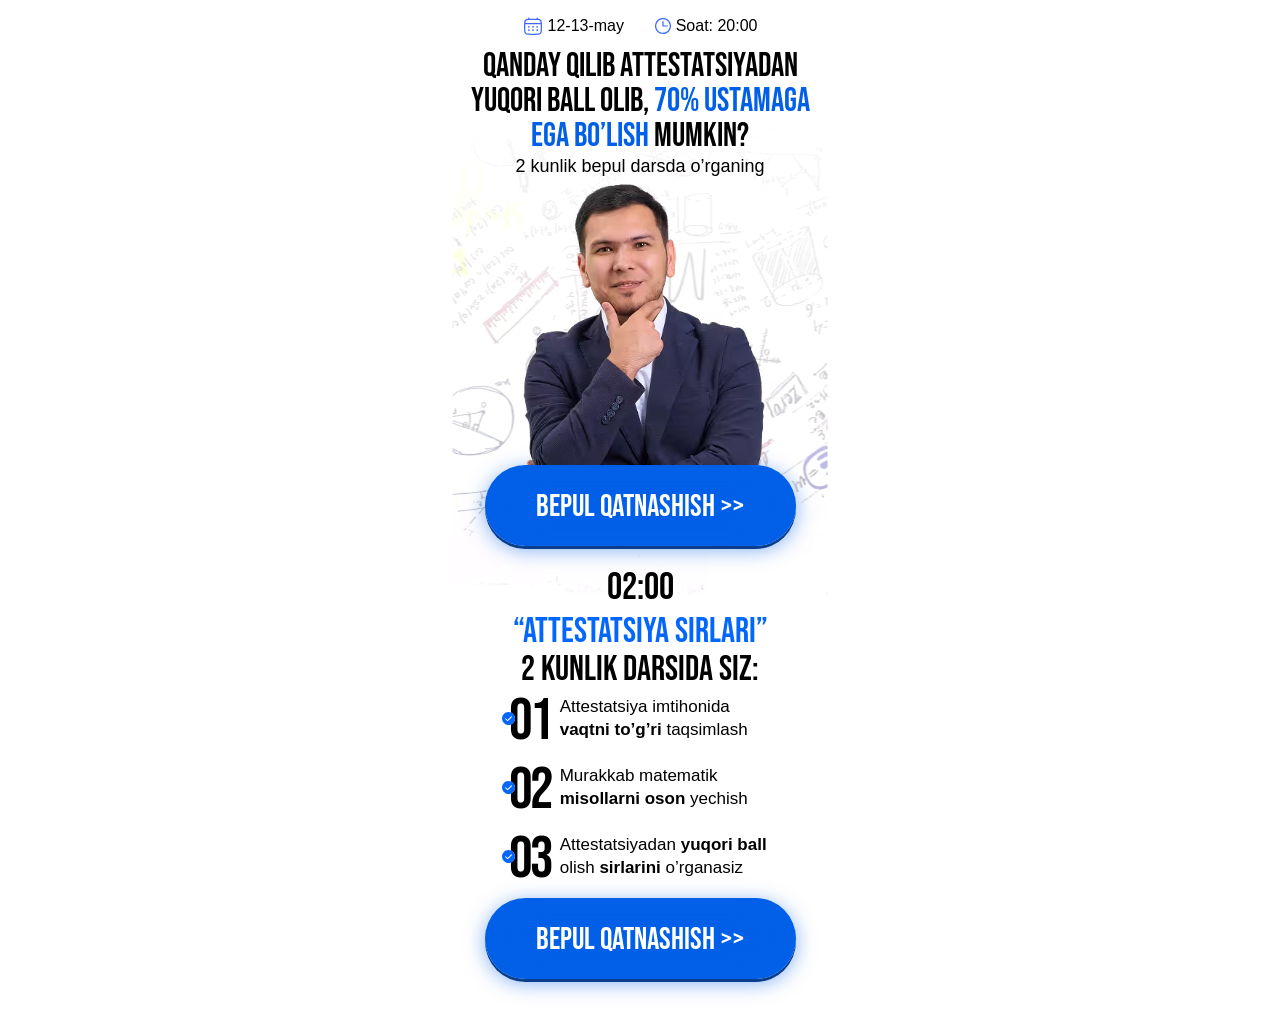
==== commit 1ca23a67: "add" ====
--- a/index.html
+++ b/index.html
@@ -4,7 +4,7 @@
 <meta charset="UTF-8">
 <meta name="viewport" content="width=device-width,initial-scale=1">
 <title>Abbosxon Sayliev — Attestatsiya Sirlari</title>
-<style>*{margin:0;padding:0;box-sizing:border-box}body{background:#fff}.container{max-width:375px;margin:0 auto;padding:0 13px}.wrapper{position:relative}.wrapper__img{position:absolute;top:25px;left:50%;transform:translateX(-50%);max-width:375px;width:100%;height:570px;object-fit:cover;z-index:1}.header{position:relative;z-index:11;padding:16px 0 12px}.header__container{max-width:261px;width:100%;display:flex;align-items:center;justify-content:space-between}.header__row{display:flex;align-items:center;gap:5px}.row__text{font-family:"SF Pro Display",sans-serif;font-size:16px;line-height:100%}.hero{position:relative;z-index:11}.hero__title{font-family:"Bebas Neue",sans-serif;font-size:clamp(25px,8vw,31px);line-height:113%;text-align:center;text-transform:uppercase;margin-bottom:4px;min-height:71px;font-weight:400}.hero__title span{color:#0260E8}.hero__text{font-family:Inter,sans-serif;font-size:18px;line-height:100%;text-align:center;margin-bottom:8px}.logo{max-width:229px;width:100%;margin:0 auto;display:flex;height:auto;aspect-ratio:229/258}.btn{max-width:311px;width:100%;display:flex;align-items:center;justify-content:center;gap:8px;font-family:"Bebas Neue",sans-serif;font-size:30px;line-height:100%;height:81px;text-align:center;border-radius:1520px;text-transform:uppercase;color:#fff;text-decoration:none;padding:19px 0;margin:0 auto 32px;background:linear-gradient(0deg,#0260E8,#0260E8),radial-gradient(102.92% 102.92% at 50% -45.56%,rgba(2,96,232,.55) 0%,rgba(2,96,232,0) 100%);box-shadow:0 3px 0 0 #093E8C,0 0 36.48px 0 #0260E899 inset,0 4px 20px 0 #0260E880;border:none;cursor:pointer;font-weight:400}.timer{margin-top:-10px;font-family:"Bebas Neue",sans-serif;font-size:36px;line-height:100%;text-align:center;text-transform:uppercase;min-height:36px}.inner__title{margin:8px 0 3px;font-family:"Bebas Neue",sans-serif;font-size:33px;line-height:115%;text-align:center;text-transform:uppercase;font-weight:400}.inner__title span{color:#0367FD}.inner__row{display:flex;align-items:center;justify-content:center;gap:8px;margin:0 auto 13px}.row__title{font-family:"Bebas Neue",sans-serif;font-size:56px;line-height:100%;letter-spacing:-.05em;font-weight:400;position:relative;z-index:4}.sticky{position:absolute;left:-7px;top:25%;transform:translateY(-50%);z-index:11}.inner__text{font-family:Inter,sans-serif;font-size:17px;line-height:135%;max-width:211px;width:100%}.inner__text b{font-weight:900}</style>
+<style>*{margin:0;padding:0;box-sizing:border-box}body{background:#fff}.container{max-width:375px;margin:0 auto;padding:0 13px}.wrapper{position:relative}.wrapper__img{position:absolute;top:25px;left:50%;transform:translateX(-50%);max-width:375px;width:100%;height:570px;object-fit:cover;z-index:1}.header{position:relative;z-index:11;padding:16px 0 12px}.header__container{max-width:261px;width:100%;display:flex;align-items:center;justify-content:space-between}.header__row{display:flex;align-items:center;gap:5px}.row__text{font-family:"SF Pro Display",sans-serif;font-size:16px;line-height:100%}.hero{position:relative;z-index:11}.hero__title{font-family:"Bebas Neue",sans-serif;font-size:clamp(25px,8vw,31px);line-height:113%;text-align:center;text-transform:uppercase;margin-bottom:4px;min-height:71px;font-weight:400}.hero__title span{color:#0260E8}.hero__text{font-family:Inter,sans-serif;font-size:18px;line-height:100%;text-align:center;margin-bottom:8px}.logo{max-width:250px;width:100%;margin:0 auto;display:flex;height:auto;aspect-ratio:229/258}.btn{max-width:311px;width:100%;display:flex;align-items:center;justify-content:center;gap:8px;font-family:"Bebas Neue",sans-serif;font-size:30px;line-height:100%;height:81px;text-align:center;border-radius:1520px;text-transform:uppercase;color:#fff;text-decoration:none;padding:19px 0;margin:0 auto 32px;background:linear-gradient(0deg,#0260E8,#0260E8),radial-gradient(102.92% 102.92% at 50% -45.56%,rgba(2,96,232,.55) 0%,rgba(2,96,232,0) 100%);box-shadow:0 3px 0 0 #093E8C,0 0 36.48px 0 #0260E899 inset,0 4px 20px 0 #0260E880;border:none;cursor:pointer;font-weight:400}.timer{margin-top:-10px;font-family:"Bebas Neue",sans-serif;font-size:36px;line-height:100%;text-align:center;text-transform:uppercase;min-height:36px}.inner__title{margin:8px 0 3px;font-family:"Bebas Neue",sans-serif;font-size:33px;line-height:115%;text-align:center;text-transform:uppercase;font-weight:400}.inner__title span{color:#0367FD}.inner__row{display:flex;align-items:center;justify-content:center;gap:8px;margin:0 auto 13px}.row__title{font-family:"Bebas Neue",sans-serif;font-size:56px;line-height:100%;letter-spacing:-.05em;font-weight:400;position:relative;z-index:4}.sticky{position:absolute;left:-7px;top:25%;transform:translateY(-50%);z-index:11}.inner__text{font-family:Inter,sans-serif;font-size:17px;line-height:135%;max-width:211px;width:100%}.inner__text b{font-weight:900}</style>
 <link rel="stylesheet" href="./css/main.css" media="print" onload="this.media='all'">
 <noscript><link rel="stylesheet" href="./css/main.css"></noscript>
 <link rel="preconnect" href="https://connect.facebook.net" />
@@ -13,15 +13,15 @@
 <body>
 <main>
 <div class="wrapper">
-<img id="wrapperImg" class="wrapper__img" width="375" height="570" decoding="async" alt="" role="presentation">
+<img class="wrapper__img" src="./images/wrapper__img.avif" width="375" height="570" decoding="async" loading="lazy" alt="" role="presentation">
 <header class="header">
 <div class="header__container container">
 <div class="header__row">
-<img src="./images/calendar.avif" width="20" height="20" decoding="async" loading="lazy" alt="logo">
+<svg width="20" height="20" viewBox="0 0 20 20" fill="none" xmlns="http://www.w3.org/2000/svg" aria-hidden="true"><path d="M14.1667 11.6667C14.3877 11.6667 14.5996 11.5789 14.7559 11.4226C14.9122 11.2663 15 11.0543 15 10.8333C15 10.6123 14.9122 10.4004 14.7559 10.2441C14.5996 10.0878 14.3877 10 14.1667 10C13.9457 10 13.7337 10.0878 13.5774 10.2441C13.4211 10.4004 13.3333 10.6123 13.3333 10.8333C13.3333 11.0543 13.4211 11.2663 13.5774 11.4226C13.7337 11.5789 13.9457 11.6667 14.1667 11.6667ZM14.1667 15C14.3877 15 14.5996 14.9122 14.7559 14.7559C14.9122 14.5996 15 14.3877 15 14.1667C15 13.9457 14.9122 13.7337 14.7559 13.5774C14.5996 13.4211 14.3877 13.3333 14.1667 13.3333C13.9457 13.3333 13.7337 13.4211 13.5774 13.5774C13.4211 13.7337 13.3333 13.9457 13.3333 14.1667C13.3333 14.3877 13.4211 14.5996 13.5774 14.7559C13.7337 14.9122 13.9457 15 14.1667 15ZM10.8333 10.8333C10.8333 11.0543 10.7455 11.2663 10.5893 11.4226C10.433 11.5789 10.221 11.6667 10 11.6667C9.77899 11.6667 9.56702 11.5789 9.41074 11.4226C9.25446 11.2663 9.16667 11.0543 9.16667 10.8333C9.16667 10.6123 9.25446 10.4004 9.41074 10.2441C9.56702 10.0878 9.77899 10 10 10C10.221 10 10.433 10.0878 10.5893 10.2441C10.7455 10.4004 10.8333 10.6123 10.8333 10.8333ZM10.8333 14.1667C10.8333 14.3877 10.7455 14.5996 10.5893 14.7559C10.433 14.9122 10.221 15 10 15C9.77899 15 9.56702 14.9122 9.41074 14.7559C9.25446 14.5996 9.16667 14.3877 9.16667 14.1667C9.16667 13.9457 9.25446 13.7337 9.41074 13.5774C9.56702 13.4211 9.77899 13.3333 10 13.3333C10.221 13.3333 10.433 13.4211 10.5893 13.5774C10.7455 13.7337 10.8333 13.9457 10.8333 14.1667ZM5.83333 11.6667C6.05435 11.6667 6.26631 11.5789 6.42259 11.4226C6.57887 11.2663 6.66667 11.0543 6.66667 10.8333C6.66667 10.6123 6.57887 10.4004 6.42259 10.2441C6.26631 10.0878 6.05435 10 5.83333 10C5.61232 10 5.40036 10.0878 5.24408 10.2441C5.0878 10.4004 5 10.6123 5 10.8333C5 11.0543 5.0878 11.2663 5.24408 11.4226C5.40036 11.5789 5.61232 11.6667 5.83333 11.6667ZM5.83333 15C6.05435 15 6.26631 14.9122 6.42259 14.7559C6.57887 14.5996 6.66667 14.3877 6.66667 14.1667C6.66667 13.9457 6.57887 13.7337 6.42259 13.5774C6.26631 13.4211 6.05435 13.3333 5.83333 13.3333C5.61232 13.3333 5.40036 13.4211 5.24408 13.5774C5.0878 13.7337 5 13.9457 5 14.1667C5 14.3877 5.0878 14.5996 5.24408 14.7559C5.40036 14.9122 5.61232 15 5.83333 15Z" fill="#3D68FD"/><path fill-rule="evenodd" clip-rule="evenodd" d="M5.83331 1.45833C5.99907 1.45833 6.15805 1.52418 6.27526 1.64139C6.39247 1.7586 6.45831 1.91757 6.45831 2.08333V2.71917C7.00998 2.70833 7.61748 2.70833 8.28581 2.70833H11.7133C12.3825 2.70833 12.99 2.70833 13.5416 2.71917V2.08333C13.5416 1.91757 13.6075 1.7586 13.7247 1.64139C13.8419 1.52418 14.0009 1.45833 14.1666 1.45833C14.3324 1.45833 14.4914 1.52418 14.6086 1.64139C14.7258 1.7586 14.7916 1.91757 14.7916 2.08333V2.7725C15.0083 2.78917 15.2133 2.81 15.4075 2.83583C16.3841 2.9675 17.175 3.24417 17.7991 3.8675C18.4225 4.49167 18.6991 5.2825 18.8308 6.25917C18.9583 7.20917 18.9583 8.42167 18.9583 9.95333V11.7133C18.9583 13.245 18.9583 14.4583 18.8308 15.4075C18.6991 16.3842 18.4225 17.175 17.7991 17.7992C17.175 18.4225 16.3841 18.6992 15.4075 18.8308C14.4575 18.9583 13.245 18.9583 11.7133 18.9583H8.28748C6.75581 18.9583 5.54248 18.9583 4.59331 18.8308C3.61665 18.6992 2.82581 18.4225 2.20165 17.7992C1.57831 17.175 1.30165 16.3842 1.16998 15.4075C1.04248 14.4575 1.04248 13.245 1.04248 11.7133V9.95333C1.04248 8.42167 1.04248 7.20833 1.16998 6.25917C1.30165 5.2825 1.57831 4.49167 2.20165 3.8675C2.82581 3.24417 3.61665 2.9675 4.59331 2.83583C4.78748 2.81 4.99331 2.78917 5.20915 2.7725V2.08333C5.20915 1.91772 5.27488 1.75887 5.39191 1.64169C5.50894 1.5245 5.6677 1.45855 5.83331 1.45833ZM4.75831 4.075C3.92081 4.1875 3.43748 4.39917 3.08498 4.75167C2.73248 5.10417 2.52081 5.5875 2.40831 6.42583C2.38915 6.5675 2.37331 6.7175 2.35998 6.875H17.64C17.6266 6.71667 17.6108 6.5675 17.5916 6.425C17.4791 5.5875 17.2675 5.10417 16.915 4.75167C16.5625 4.39917 16.0791 4.1875 15.2408 4.075C14.385 3.96 13.2558 3.95833 11.6666 3.95833H8.33331C6.74415 3.95833 5.61581 3.96 4.75831 4.075ZM2.29165 10C2.29165 9.28833 2.29165 8.66917 2.30248 8.125H17.6975C17.7083 8.66917 17.7083 9.28833 17.7083 10V11.6667C17.7083 13.2558 17.7066 14.385 17.5916 15.2417C17.4791 16.0792 17.2675 16.5625 16.915 16.915C16.5625 17.2675 16.0791 17.4792 15.2408 17.5917C14.385 17.7067 13.2558 17.7083 11.6666 17.7083H8.33331C6.74415 17.7083 5.61581 17.7067 4.75831 17.5917C3.92081 17.4792 3.43748 17.2675 3.08498 16.915C2.73248 16.5625 2.52081 16.0792 2.40831 15.2408C2.29331 14.385 2.29165 13.2558 2.29165 11.6667V10Z" fill="#3D68FD"/></svg>
 <p class="row__text">12-13-may</p>
 </div>
 <div class="header__row">
-<img src="./images/clock.avif" width="16" height="16" decoding="async" loading="lazy" alt="logo">
+<svg width="16" height="16" viewBox="0 0 16 16" fill="none" xmlns="http://www.w3.org/2000/svg" aria-hidden="true"><path d="M8 0C6.41775 0 4.87103 0.469192 3.55544 1.34824C2.23985 2.22729 1.21447 3.47672 0.608967 4.93853C0.00346628 6.40034 -0.15496 8.00887 0.153721 9.56072C0.462403 11.1126 1.22433 12.538 2.34315 13.6569C3.46197 14.7757 4.88743 15.5376 6.43928 15.8463C7.99113 16.155 9.59966 15.9965 11.0615 15.391C12.5233 14.7855 13.7727 13.7602 14.6518 12.4446C15.5308 11.129 16 9.58225 16 8C15.9978 5.87895 15.1542 3.84542 13.6544 2.34562C12.1546 0.845814 10.121 0.00223986 8 0ZM8 14.7692C6.66117 14.7692 5.35241 14.3722 4.23922 13.6284C3.12603 12.8846 2.2584 11.8274 1.74605 10.5905C1.2337 9.35356 1.09965 7.99249 1.36084 6.67939C1.62203 5.36629 2.26674 4.16012 3.21343 3.21343C4.16013 2.26674 5.36629 1.62203 6.67939 1.36084C7.99249 1.09965 9.35356 1.2337 10.5905 1.74605C11.8274 2.25839 12.8846 3.12602 13.6284 4.23922C14.3722 5.35241 14.7692 6.66117 14.7692 8C14.7672 9.79468 14.0534 11.5153 12.7843 12.7843C11.5153 14.0534 9.79469 14.7672 8 14.7692ZM12.9231 8C12.9231 8.16321 12.8582 8.31973 12.7428 8.43514C12.6274 8.55055 12.4709 8.61538 12.3077 8.61538H8C7.83679 8.61538 7.68027 8.55055 7.56486 8.43514C7.44945 8.31973 7.38462 8.16321 7.38462 8V3.69231C7.38462 3.5291 7.44945 3.37257 7.56486 3.25716C7.68027 3.14176 7.83679 3.07692 8 3.07692C8.16321 3.07692 8.31974 3.14176 8.43514 3.25716C8.55055 3.37257 8.61539 3.5291 8.61539 3.69231V7.38461H12.3077C12.4709 7.38461 12.6274 7.44945 12.7428 7.56486C12.8582 7.68026 12.9231 7.83679 12.9231 8Z" fill="#3D68FD"/></svg>
 <p class="row__text">Soat: 20:00</p>
 </div>
 </div>
@@ -101,7 +101,6 @@
 </form>
 </div>
 </div>
-<script>window.addEventListener('load',function(){setTimeout(function(){document.getElementById('wrapperImg').src='./images/wrapper__img.avif';},1000);});</script>
 <script defer src="./js/phoneFormatter.js"></script>
 <script defer src="./js/app.js"></script>
 <script defer >
@@ -118,4 +117,4 @@
 </script>
 <noscript><img height="1" width="1" style="display:none" src="https://www.facebook.com/tr?id=818161497680283&ev=PageView&noscript=1" /></noscript>
 </body>
-</html>+</html>
